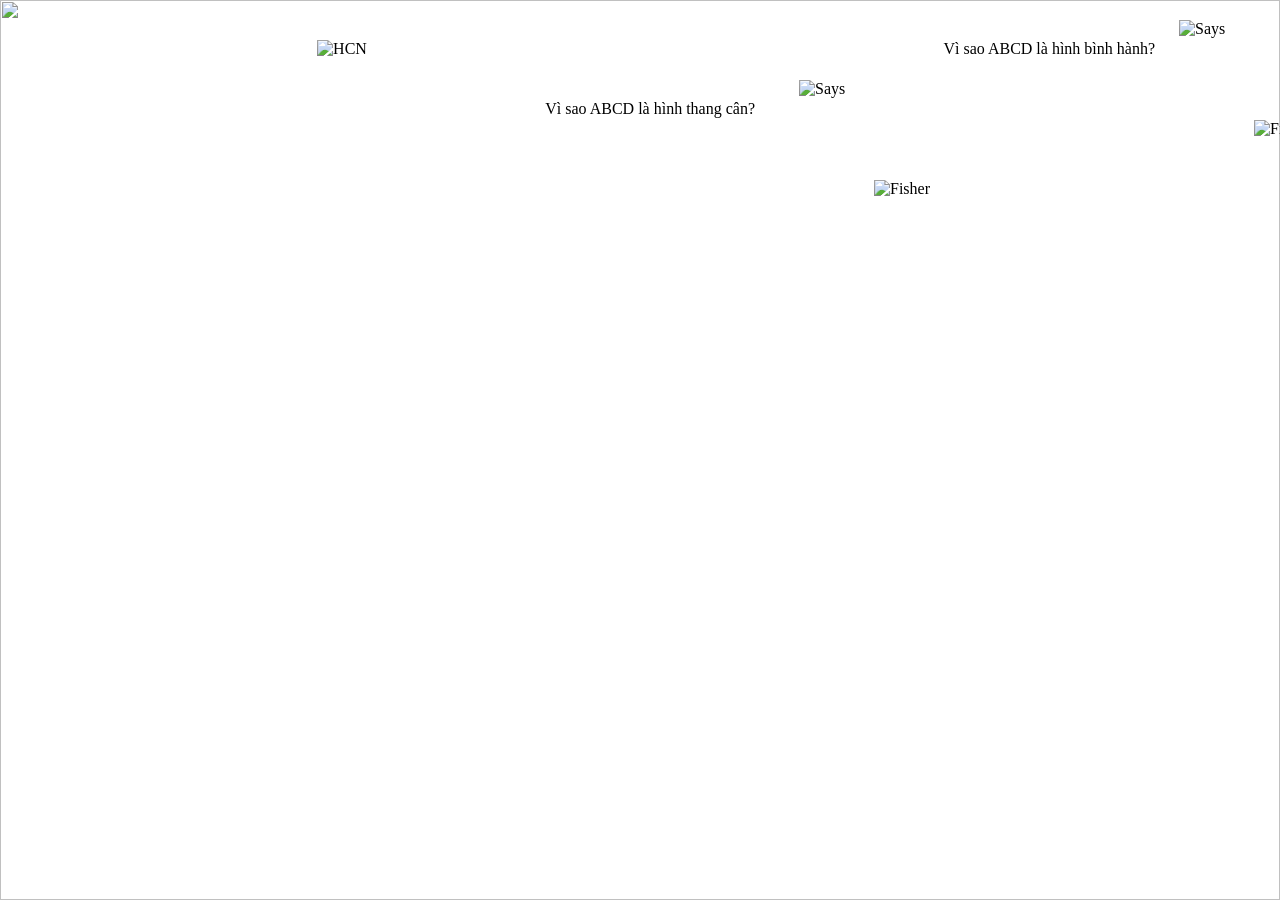
==== index.html @ 430167f3 "Add files via upload Add 3 file này lên" ====
<!doctype html>
<html lang="vi">
  <head>
    <meta charset="UTF-8" />
    <meta name="viewport" content="width=device-width, initial-scale=1.0" />
    <link rel="stylesheet" href="style.css" />
    <title>Ao cá diệu kỳ</title>
  </head>
  <body>
    <img src="src/img/Background.png" style="position: absolute" />
    <div class="cau_hoi">
      <span class="text-overlay">Cho hình vẽ:</span>
      <img
        src="src/img/HCN.png"
        alt="HCN"
        style="width: 40%; height: 90%; margin-left: 50px; margin-top: 15px"
      />
      <!-- <div style="background-color: black; width: 50%; margin-left: 50px"></div> -->
    </div>
    <div class="fisher">
      <img src="src/img/Says.png" alt="Says" class="says" />
      <img src="src/img/Fisher.png" alt="Fisher" class="fisher_img" />
      <div class="question1">Vì sao ABCD là hình bình hành?</div>
    </div>
    <div class="fisher1">
      <img src="src/img/Says1.png" alt="Says" class="says" />
      <img src="src/img/Fisher 1.png" alt="Fisher" class="fisher_img" />
      <div class="question2">Vì sao ABCD là hình thang cân?</div>
    </div>
    <canvas id="sea" class="sea"></canvas>
    <!-- Corrected -->

    <!-- <div class="correct_fish">
      <img src="src/img/Correct_fishpng.png" alt="Fisher" />
    </div>
    <div class="correct_fish1">
      <img src="src/img/Correct_fishpng.png" alt="Fisher" />
    </div> -->

    <script src="script.js"></script>
  </body>
</html>
---- style.css ----
body > img:first-child {
  /* overflow: hidden; */
  position: fixed;
  margin: 0;
  padding: 0;
  top: 0;
  left: 0;
  width: 100%;
  height: 100%;
  object-fit: fill;
  z-index: -1;
}

.cau_hoi {
  /* background-color: aquamarine; */
  margin-left: 2%;
  margin-top: 2%;
  width: 45%;
  height: 175px;
  position: relative;
  display: flex;
}

.cau_hoi img {
  display: block;
  width: 100%;
  height: auto;
}

.text-overlay {
  margin: 10px;
  margin-top: 30px;
  /* transform: translate(-50%, -50%); */
  /* More */
  color: white;
  font-size: 2rem;
  font-weight: bold;
  text-align: center;
  background: rgba(0, 0, 0, 0);
  padding: 0.5rem 1rem;
  border-radius: 8px;
}

.fisher {
  position: fixed;
  top: -10px;
  right: -30px;
  z-index: 1000;
}

.fisher1 {
  position: fixed;
  top: 50px;
  right: 350px;
  z-index: 1000;
}

.fisher_img {
  display: block;
  width: auto;
  height: 250px;
}

.says {
  display: block;
  width: 100%;
  height: 130px;
  transform: translate(-75px, 30px);
}

.question1 {
  position: fixed;
  top: 40px;
  right: 125px;
}

.question2 {
  position: fixed;
  top: 100px;
  right: 525px;
}

.sea {
  display: block;
  position: fixed;
  top: 350px;
  margin-left: -50%;
  padding: 0;
  /* border: 5px solid red; */
}
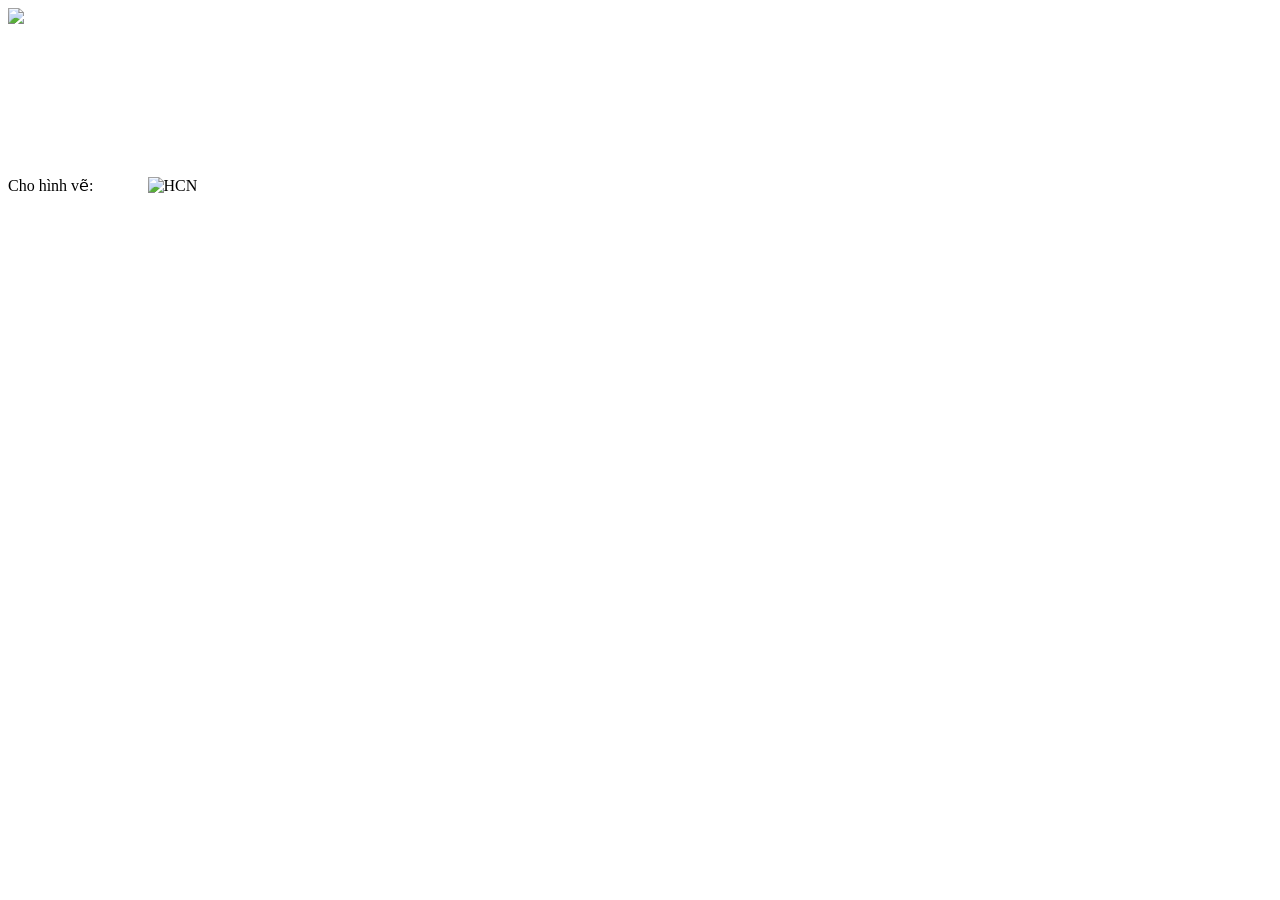
==== commit 42f1ff62: "Refactor index.html for round 2 assets Updated image paths and stylesheet for round 2." ====
--- a/index.html
+++ b/index.html
@@ -3,40 +3,35 @@
   <head>
     <meta charset="UTF-8" />
     <meta name="viewport" content="width=device-width, initial-scale=1.0" />
-    <link rel="stylesheet" href="style.css" />
+    <link rel="stylesheet" href="round2.css" />
     <title>Ao cá diệu kỳ</title>
   </head>
   <body>
-    <img src="src/img/Background.png" style="position: absolute" />
+    <img src="../src/img/round2/Background.png" style="position: absolute" />
+    <canvas id="sea" class="sea"></canvas>
     <div class="cau_hoi">
       <span class="text-overlay">Cho hình vẽ:</span>
       <img
-        src="src/img/HCN.png"
+        src="../src/img/round2/HCN.png"
         alt="HCN"
         style="width: 40%; height: 90%; margin-left: 50px; margin-top: 15px"
       />
-      <!-- <div style="background-color: black; width: 50%; margin-left: 50px"></div> -->
     </div>
-    <div class="fisher">
-      <img src="src/img/Says.png" alt="Says" class="says" />
-      <img src="src/img/Fisher.png" alt="Fisher" class="fisher_img" />
+    <!-- <div class="fisher">
+      <img src="../src/img/round2/Says.png" alt="Says" class="says" />
+      <img src="../src/img/round2/Fisher.png" alt="Fisher" class="fisher_img" />
       <div class="question1">Vì sao ABCD là hình bình hành?</div>
-    </div>
-    <div class="fisher1">
-      <img src="src/img/Says1.png" alt="Says" class="says" />
-      <img src="src/img/Fisher 1.png" alt="Fisher" class="fisher_img" />
-      <div class="question2">Vì sao ABCD là hình thang cân?</div>
-    </div>
-    <canvas id="sea" class="sea"></canvas>
-    <!-- Corrected -->
-
-    <!-- <div class="correct_fish">
-      <img src="src/img/Correct_fishpng.png" alt="Fisher" />
-    </div>
-    <div class="correct_fish1">
-      <img src="src/img/Correct_fishpng.png" alt="Fisher" />
     </div> -->
 
-    <script src="script.js"></script>
+    <!-- <div class="fisher1">
+      <img src="../src/img/round2/Says1.png" alt="Says" class="says" />
+      <img
+        src="../src/img/round2/Fisher 1.png"
+        alt="Fisher"
+        class="fisher_img"
+      />
+      <div class="question2">Vì sao ABCD là hình thang cân?</div>
+    </div> -->
+    <script src="round2.js"></script>
   </body>
 </html>
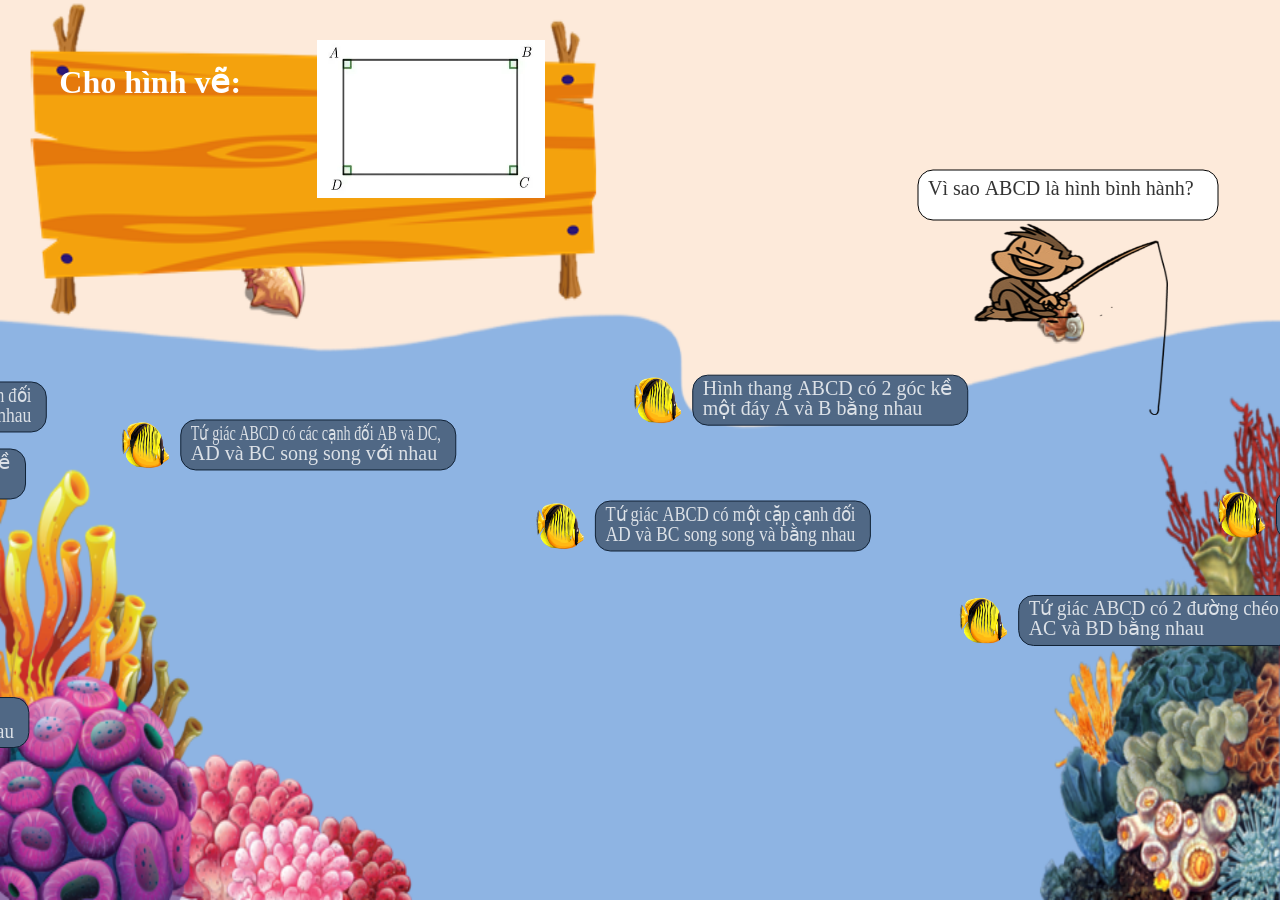
==== commit 4ce181ff: "Rename round2.html to index.html" ====
--- a/index.html
+++ b/index.html
@@ -7,12 +7,12 @@
     <title>Ao cá diệu kỳ</title>
   </head>
   <body>
-    <img src="../src/img/round2/Background.png" style="position: absolute" />
+    <img src="src/img/round2/Background.png" style="position: absolute" />
     <canvas id="sea" class="sea"></canvas>
     <div class="cau_hoi">
       <span class="text-overlay">Cho hình vẽ:</span>
       <img
-        src="../src/img/round2/HCN.png"
+        src="src/img/round2/HCN.png"
         alt="HCN"
         style="width: 40%; height: 90%; margin-left: 50px; margin-top: 15px"
       />
--- a/round2.css
+++ b/round2.css
@@ -0,0 +1,90 @@
+body > img:first-child {
+  /* overflow: hidden; */
+  position: fixed;
+  margin: 0;
+  padding: 0;
+  top: 0;
+  left: 0;
+  width: 100%;
+  height: 100%;
+  object-fit: fill;
+  z-index: -1;
+}
+
+.cau_hoi {
+  /* background-color: aquamarine; */
+  margin-left: 2%;
+  margin-top: 2%;
+  width: 45%;
+  height: 175px;
+  position: relative;
+  display: flex;
+}
+
+.cau_hoi img {
+  display: block;
+  width: 100%;
+  height: auto;
+}
+
+.text-overlay {
+  margin: 10px;
+  margin-top: 30px;
+  /* transform: translate(-50%, -50%); */
+  /* More */
+  color: white;
+  font-size: 2rem;
+  font-weight: bold;
+  text-align: center;
+  background: rgba(0, 0, 0, 0);
+  padding: 0.5rem 1rem;
+  border-radius: 8px;
+}
+
+.fisher {
+  position: fixed;
+  top: -10px;
+  right: -30px;
+  z-index: 1000;
+}
+
+.fisher1 {
+  position: fixed;
+  top: 50px;
+  right: 350px;
+  z-index: 1000;
+}
+
+.fisher_img {
+  display: block;
+  width: auto;
+  height: 250px;
+}
+
+.says {
+  display: block;
+  width: 100%;
+  height: 130px;
+  transform: translate(-75px, 30px);
+}
+
+.question1 {
+  position: fixed;
+  top: 40px;
+  right: 125px;
+}
+
+.question2 {
+  position: fixed;
+  top: 100px;
+  right: 525px;
+}
+
+.sea {
+  display: block;
+  position: fixed;
+  top: 90px;
+  margin-left: -50%;
+  padding: 0;
+  /* border: 5px solid red; */
+}
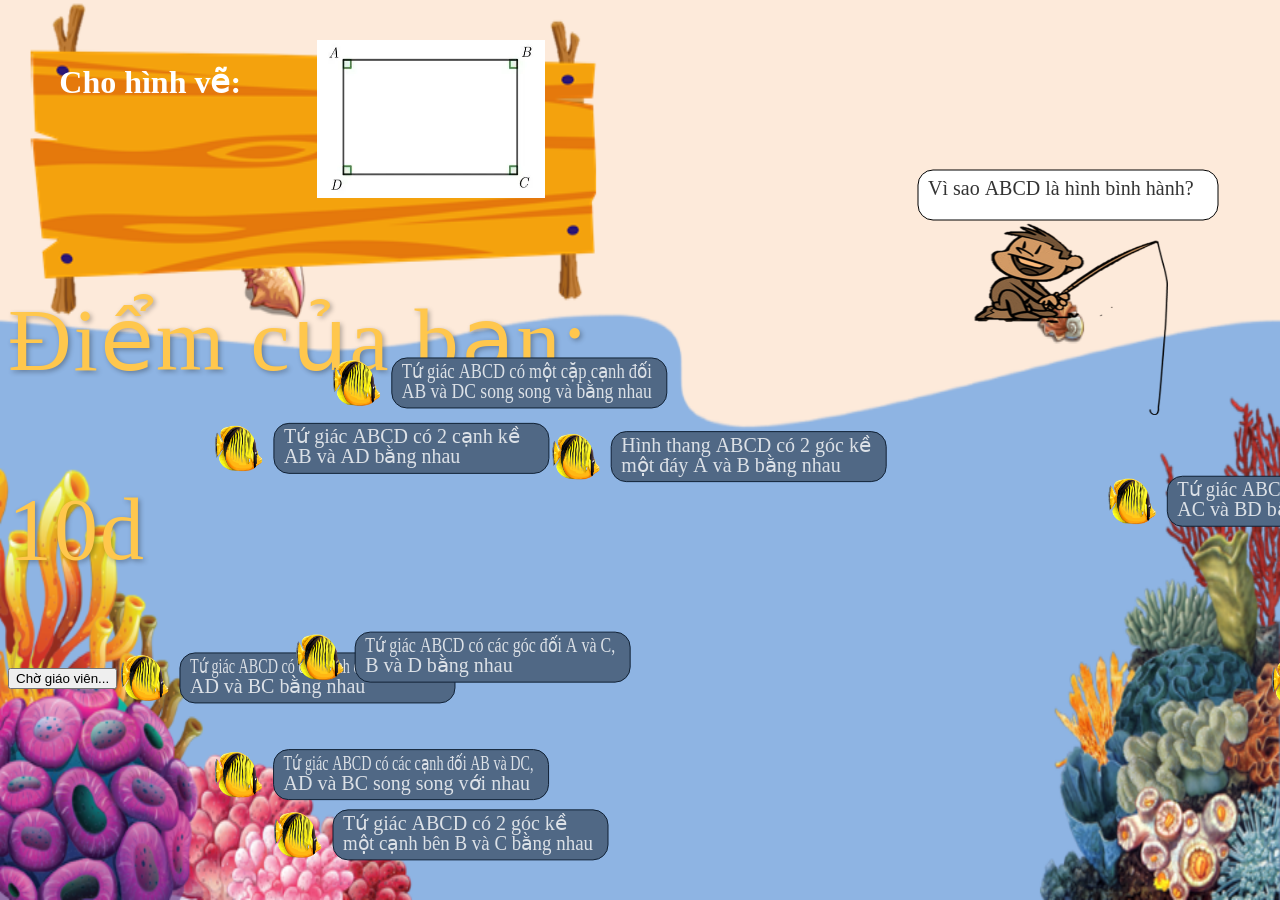
==== commit a96d1b8a: "Enhance index.html with score notification Added a black screen notification with score display." ====
--- a/index.html
+++ b/index.html
@@ -17,21 +17,34 @@
         style="width: 40%; height: 90%; margin-left: 50px; margin-top: 15px"
       />
     </div>
-    <!-- <div class="fisher">
-      <img src="../src/img/round2/Says.png" alt="Says" class="says" />
-      <img src="../src/img/round2/Fisher.png" alt="Fisher" class="fisher_img" />
-      <div class="question1">Vì sao ABCD là hình bình hành?</div>
-    </div> -->
-
-    <!-- <div class="fisher1">
-      <img src="../src/img/round2/Says1.png" alt="Says" class="says" />
-      <img
-        src="../src/img/round2/Fisher 1.png"
-        alt="Fisher"
-        class="fisher_img"
-      />
-      <div class="question2">Vì sao ABCD là hình thang cân?</div>
-    </div> -->
+    <div class="blackScreen" id="blackScreen">
+      <div class="notification">
+        <div class="scoreContainer">
+          <p
+            style="
+              font-size: 5.5rem;
+              color: #ffc74d;
+              text-shadow: 2px 2px 5px rgba(0, 0, 0, 0.3);
+              letter-spacing: 2px;
+            "
+          >
+            Điểm của bạn:
+          </p>
+          <p
+            id="score"
+            style="
+              font-size: 5.5rem;
+              color: #ffc74d;
+              text-shadow: 2px 2px 5px rgba(0, 0, 0, 0.3);
+              letter-spacing: 2px;
+            "
+          >
+            10d
+          </p>
+        </div>
+        <button class="waiting">Chờ giáo viên...</button>
+      </div>
+    </div>
     <script src="round2.js"></script>
   </body>
 </html>
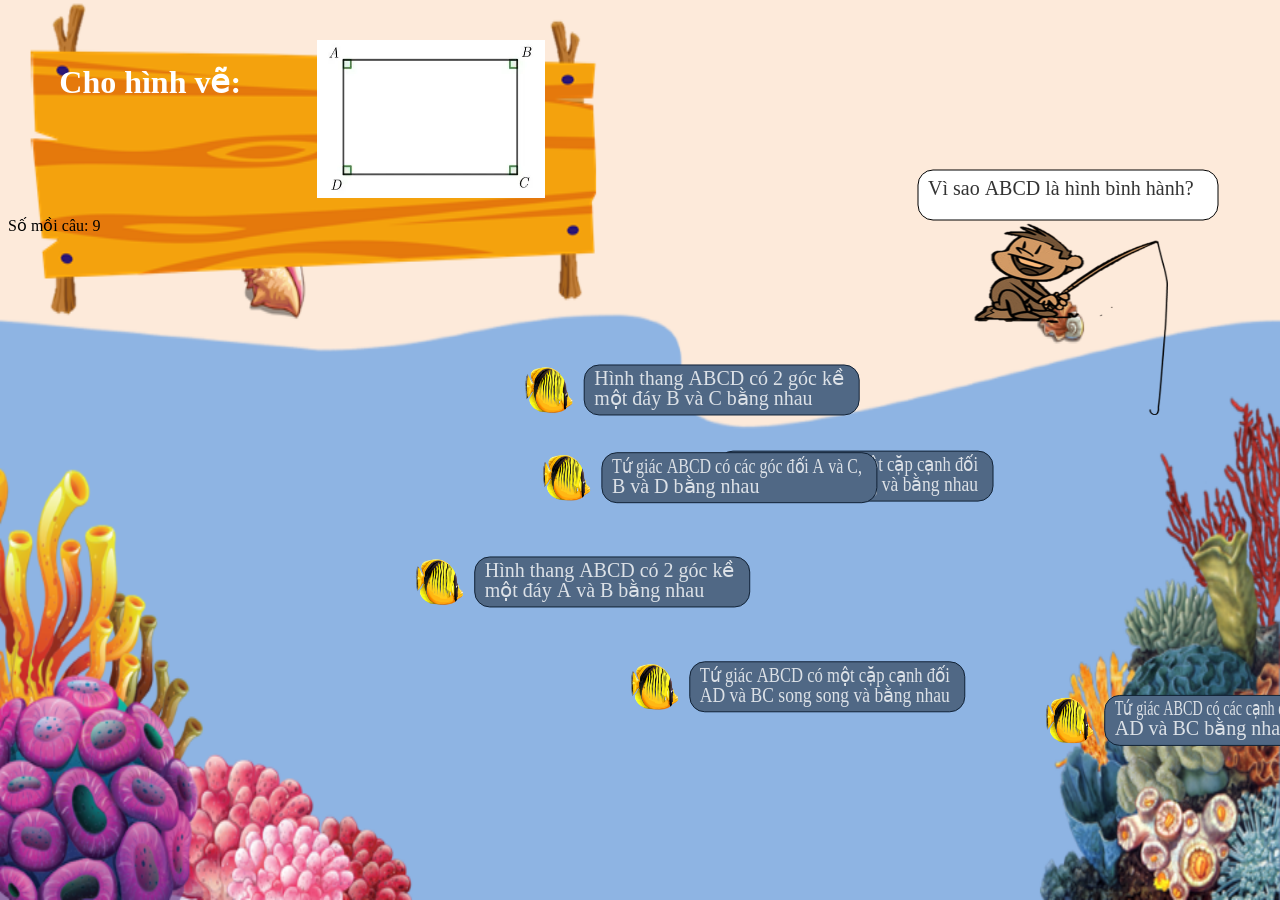
==== commit b57b520c: "Add bait count display to index.html Added bait count display to the HTML structure." ====
--- a/index.html
+++ b/index.html
@@ -16,6 +16,9 @@
         alt="HCN"
         style="width: 40%; height: 90%; margin-left: 50px; margin-top: 15px"
       />
+    </div>
+    <div class="baitCount">
+      <p id="pBaitCount" class="pBait">Số mồi câu: 9</p>
     </div>
     <div class="blackScreen" id="blackScreen">
       <div class="notification">
--- a/round2.css
+++ b/round2.css
@@ -88,3 +88,68 @@
   padding: 0;
   /* border: 5px solid red; */
 }
+
+.blackScreen {
+  opacity: 0;
+  pointer-events: none;
+  width: 100vw;
+  height: 100vh;
+  position: fixed;
+  top: 0;
+  left: 0;
+  background-color: rgba(0, 0, 0, 0.75);
+  transition: all 0.75s ease;
+}
+
+.notification {
+  position: absolute;
+  top: 25%;
+  left: 15%;
+  width: fit-content;
+  height: fit-content;
+  background-color: rgb(101, 123, 213);
+  border-radius: 30px;
+  border: 15px solid rgb(196, 207, 255);
+}
+
+.scoreContainer {
+  width: calc(70vw - 20px);
+  height: 50%;
+  margin: 10px;
+  display: grid;
+  grid-template-columns: 3fr 2fr;
+  align-items: center;
+  justify-items: center;
+  background-color: rgb(196, 207, 255);
+  border-radius: 30px;
+}
+
+.scoreContainer p {
+  font-size: 4rem;
+  font-weight: bold;
+  margin: 0;
+  padding: 20px;
+}
+
+.waiting {
+  width: calc(50vw);
+  height: 5rem;
+  margin: 10px auto;
+  font-size: 2rem;
+  color: #ffae00;
+  display: grid;
+  grid-template-columns: 3fr 2fr;
+  align-items: center;
+  justify-items: center;
+  background-color: rgb(196, 207, 255);
+  border-radius: 30px;
+  transition: all 0.25s ease;
+}
+
+.waiting:hover {
+  background-color: rgb(117, 142, 255);
+}
+
+.waiting:active {
+  background-color: rgb(41, 80, 255);
+}
